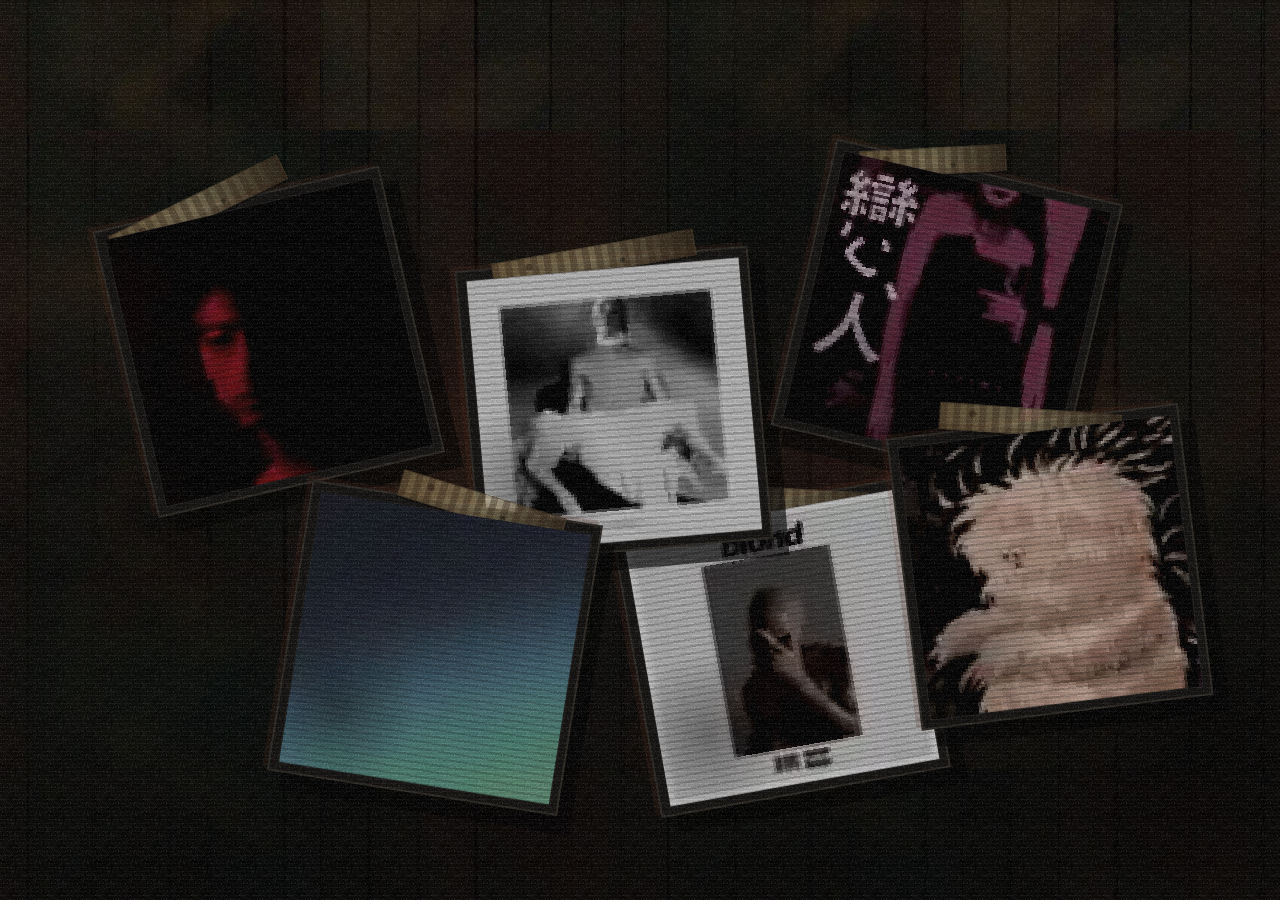
==== index.html @ 2358fff9 "Update site title and favicon" ====
<!doctype html>
<html lang="ko">
  <head>
    <meta charset="utf-8" />
    <meta name="viewport" content="width=device-width, initial-scale=1" />
    <meta
      name="description"
      content="흩어진 앨범 커버와 사적인 감상으로 만든 lo-fi 바이닐 아카이브"
    />
    <title>music</title>
    <link
      rel="icon"
      href="data:image/svg+xml,%3Csvg xmlns='http://www.w3.org/2000/svg' viewBox='0 0 32 32'%3E%3Crect width='32' height='32' fill='%23070605'/%3E%3Ccircle cx='16' cy='16' r='13' fill='%23120f0c' stroke='%238b7650' stroke-width='2'/%3E%3Ccircle cx='16' cy='16' r='3' fill='%23d4c3a1'/%3E%3Cpath d='M21 7v13.3a4.2 4.2 0 1 1-2-3.55V10.5l-7 1.45v9.35a4.2 4.2 0 1 1-2-3.55V10l11-2.25Z' fill='%23c7b17a'/%3E%3C/svg%3E"
    />
    <link rel="stylesheet" href="styles.css" />
  </head>
  <body>
    <main class="archive-floor" id="archiveFloor">
      <section class="album-layer" aria-label="흩어진 앨범 커버"></section>
    </main>

    <aside class="now-playing" id="nowPlaying" aria-hidden="true" aria-live="polite">
      <button class="panel-close" type="button" id="panelClose" aria-label="now playing 패널 닫기">
        ×
      </button>
      <div class="panel-grid">
        <img class="panel-cover" id="panelCover" alt="" />
        <div class="panel-copy">
          <h2 id="panelTitle">click cover</h2>
          <p id="panelArtist"></p>
        </div>
      </div>
      <iframe
        class="audio-player"
        id="audioPlayer"
        title="song player"
        allow="autoplay; encrypted-media"
      ></iframe>
    </aside>

    <script src="script.js"></script>
  </body>
</html>
---- styles.css ----
:root {
  --ink: #d8ceb5;
  --dim: #9b8b6b;
  --black: #080706;
  --panel: #17120f;
  --tape: #c7b17a;
  --mono:
    "Courier New",
    Monaco,
    Menlo,
    "Lucida Console",
    ui-monospace,
    "Apple SD Gothic Neo",
    "Malgun Gothic",
    monospace;
}

* {
  box-sizing: border-box;
}

html,
body {
  min-height: 100%;
}

body {
  margin: 0;
  overflow: hidden;
  color: var(--ink);
  background:
    linear-gradient(rgba(0, 0, 0, 0.22), rgba(0, 0, 0, 0.7)),
    url("assets/floor-board.webp") center / 640px repeat,
    var(--black);
  font-family: var(--mono);
  -webkit-font-smoothing: none;
  font-smooth: never;
  text-rendering: optimizeSpeed;
  color-scheme: dark;
}

body::after {
  position: fixed;
  inset: 0;
  z-index: 50;
  pointer-events: none;
  content: "";
  opacity: 0.46;
  background:
    repeating-linear-gradient(0deg, rgba(255, 255, 255, 0.04) 0 1px, rgba(0, 0, 0, 0.16) 1px 4px),
    url("assets/paper-noise.png") repeat;
}

button,
a {
  font: inherit;
  color: inherit;
}

img {
  image-rendering: pixelated;
  image-rendering: crisp-edges;
}

.archive-floor {
  position: relative;
  width: 100vw;
  min-height: 100svh;
  overflow: hidden;
}

.archive-floor::before {
  position: absolute;
  inset: 0;
  pointer-events: none;
  content: "";
  background:
    radial-gradient(ellipse 23rem 11rem at 17% 77%, rgba(5, 12, 9, 0.7), transparent 72%),
    radial-gradient(ellipse 15rem 24rem at 58% 22%, rgba(2, 5, 4, 0.58), transparent 69%),
    radial-gradient(ellipse 20rem 8rem at 72% 53%, rgba(83, 27, 16, 0.26), transparent 74%),
    radial-gradient(ellipse 11rem 19rem at 34% 48%, rgba(42, 17, 12, 0.39), transparent 71%),
    radial-gradient(ellipse 30rem 16rem at 94% 82%, rgba(0, 0, 0, 0.68), transparent 68%),
    radial-gradient(ellipse 13rem 6rem at 8% 31%, rgba(92, 65, 28, 0.22), transparent 76%);
}

.album-layer {
  position: absolute;
  inset: 0;
}

.album-card {
  position: absolute;
  left: var(--x-pos);
  top: var(--y-pos);
  z-index: var(--z);
  width: clamp(260px, 23vw, 420px);
  padding: 0;
  cursor: pointer;
  background: transparent;
  border: 0;
  text-align: left;
  transform: translate(-50%, -50%) rotate(var(--r));
}

.album-card:hover,
.album-card:focus-visible,
.album-card.is-active {
  outline: 0;
  z-index: 20;
  transform: translate(-50%, -50%) rotate(var(--r)) scale(1.025);
}

.sleeve {
  position: relative;
  display: block;
  padding: 0.48rem;
  background: #12100e;
  border: 2px solid rgba(216, 206, 181, 0.12);
  box-shadow:
    15px 18px 0 rgba(0, 0, 0, 0.65),
    -5px -4px 0 rgba(87, 43, 31, 0.22);
}

.sleeve::before {
  position: absolute;
  top: -0.95rem;
  left: 4%;
  width: 64%;
  height: 1.55rem;
  pointer-events: none;
  content: "";
  background:
    radial-gradient(circle at 18% 35%, rgba(45, 28, 16, 0.58) 0 3px, transparent 4px),
    radial-gradient(circle at 64% 70%, rgba(0, 0, 0, 0.42) 0 2px, transparent 3px),
    repeating-linear-gradient(90deg, rgba(47, 32, 19, 0.38) 0 7px, transparent 7px 13px),
    linear-gradient(90deg, rgba(133, 111, 72, 0.72), rgba(218, 199, 145, 0.48), rgba(69, 53, 35, 0.62));
  border: 1px solid rgba(40, 28, 18, 0.42);
  box-shadow:
    0 2px 0 rgba(0, 0, 0, 0.38),
    inset 0 -5px 0 rgba(56, 35, 18, 0.22);
  transform: rotate(-13deg);
}

.album-card:nth-child(2) .sleeve::before {
  left: 29%;
  width: 58%;
  transform: rotate(8deg);
}

.album-card:nth-child(3) .sleeve::before {
  left: 12%;
  width: 70%;
  transform: rotate(-5deg);
}

.album-card:nth-child(4) .sleeve::before {
  left: 22%;
  width: 66%;
  transform: rotate(13deg);
}

.album-card:nth-child(5) .sleeve::before {
  left: 8%;
  width: 50%;
  transform: rotate(-16deg);
}

.album-card:nth-child(6) .sleeve::before {
  left: 18%;
  width: 62%;
  transform: rotate(11deg);
}

.sleeve::after {
  position: absolute;
  inset: 0.48rem;
  pointer-events: none;
  content: "";
  background:
    radial-gradient(circle at 18% 76%, rgba(0, 0, 0, 0.36), transparent 5rem),
    linear-gradient(112deg, transparent 0 31%, rgba(255, 255, 255, 0.08) 31.5%, transparent 36%),
    repeating-linear-gradient(0deg, rgba(0, 0, 0, 0.16) 0 2px, transparent 2px 7px);
  mix-blend-mode: multiply;
}

.album-card img {
  display: block;
  width: 100%;
  aspect-ratio: 1;
  object-fit: cover;
  border: 1px solid rgba(255, 255, 255, 0.08);
  filter: brightness(0.72) contrast(1.28) saturate(0.62);
}

.now-playing {
  position: fixed;
  right: 1rem;
  bottom: 1rem;
  z-index: 60;
  width: min(430px, calc(100vw - 2rem));
  padding: 0.8rem;
  pointer-events: none;
  background:
    repeating-linear-gradient(0deg, rgba(255, 255, 255, 0.035) 0 1px, transparent 1px 4px),
    repeating-linear-gradient(90deg, rgba(99, 68, 37, 0.14) 0 8px, transparent 8px 13px),
    #0d0b09;
  border: 2px solid rgba(199, 177, 122, 0.28);
  box-shadow:
    8px 8px 0 rgba(0, 0, 0, 0.78),
    inset 0 0 0 2px rgba(0, 0, 0, 0.8),
    inset 0 0 24px rgba(117, 34, 19, 0.22);
  opacity: 0;
  transform: translateY(1rem);
}

.now-playing::before {
  display: block;
  margin: 0 2rem 0.65rem 0;
  padding: 0.2rem 0.32rem;
  color: rgba(199, 177, 122, 0.68);
  content: "rec_03";
  background: rgba(0, 0, 0, 0.52);
  border-left: 5px solid rgba(142, 63, 41, 0.72);
  font-size: 0.82rem;
  line-height: 1;
  text-shadow:
    1px 0 rgba(0, 0, 0, 0.9),
    -1px 0 rgba(142, 63, 41, 0.45);
}

.now-playing.is-visible {
  pointer-events: auto;
  opacity: 1;
  transform: translateY(0);
}

.panel-close {
  position: absolute;
  top: 0.45rem;
  right: 0.45rem;
  width: 1.8rem;
  height: 1.8rem;
  color: rgba(216, 206, 181, 0.74);
  cursor: pointer;
  background: #050403;
  border: 1px solid rgba(216, 206, 181, 0.24);
  text-shadow: 1px 0 #000;
}

.panel-grid {
  display: grid;
  grid-template-columns: 92px 1fr;
  gap: 0.75rem;
  align-items: end;
}

.panel-cover {
  display: block;
  width: 92px;
  aspect-ratio: 1;
  object-fit: cover;
  border: 1px solid rgba(199, 177, 122, 0.18);
  filter: brightness(0.62) contrast(1.55) saturate(0.45);
}

.panel-copy h2 {
  margin: 0 0 0.3rem;
  color: rgba(224, 211, 174, 0.82);
  font-size: clamp(1.45rem, 4.5vw, 2.05rem);
  line-height: 0.95;
  letter-spacing: 0;
  overflow-wrap: anywhere;
  text-shadow:
    2px 0 rgba(0, 0, 0, 0.95),
    -1px 0 rgba(126, 46, 31, 0.55),
    0 2px rgba(0, 0, 0, 0.8);
  text-transform: none;
}

.panel-copy p {
  margin: 0;
}

#panelArtist {
  color: rgba(188, 171, 131, 0.84);
  font-size: 1.08rem;
  line-height: 1;
  text-shadow: 1px 0 rgba(0, 0, 0, 0.9);
}

.audio-player {
  position: absolute;
  left: -9999px;
  bottom: 0;
  width: 1px;
  height: 1px;
  border: 0;
  opacity: 0.01;
  pointer-events: none;
}

@media (max-width: 760px) {
  body {
    overflow: auto;
  }

  .archive-floor {
    min-height: 1480px;
  }

  .album-card {
    width: min(64vw, 280px);
  }

  .album-card:nth-child(1) {
    left: 35%;
    top: 11%;
  }

  .album-card:nth-child(2) {
    left: 63%;
    top: 27%;
  }

  .album-card:nth-child(3) {
    left: 36%;
    top: 43%;
  }

  .album-card:nth-child(4) {
    left: 64%;
    top: 59%;
  }

  .album-card:nth-child(5) {
    left: 40%;
    top: 75%;
  }

  .album-card:nth-child(6) {
    left: 62%;
    top: 89%;
  }

  .now-playing {
    right: 0.65rem;
    bottom: 0.65rem;
    width: calc(100vw - 1.3rem);
  }
}
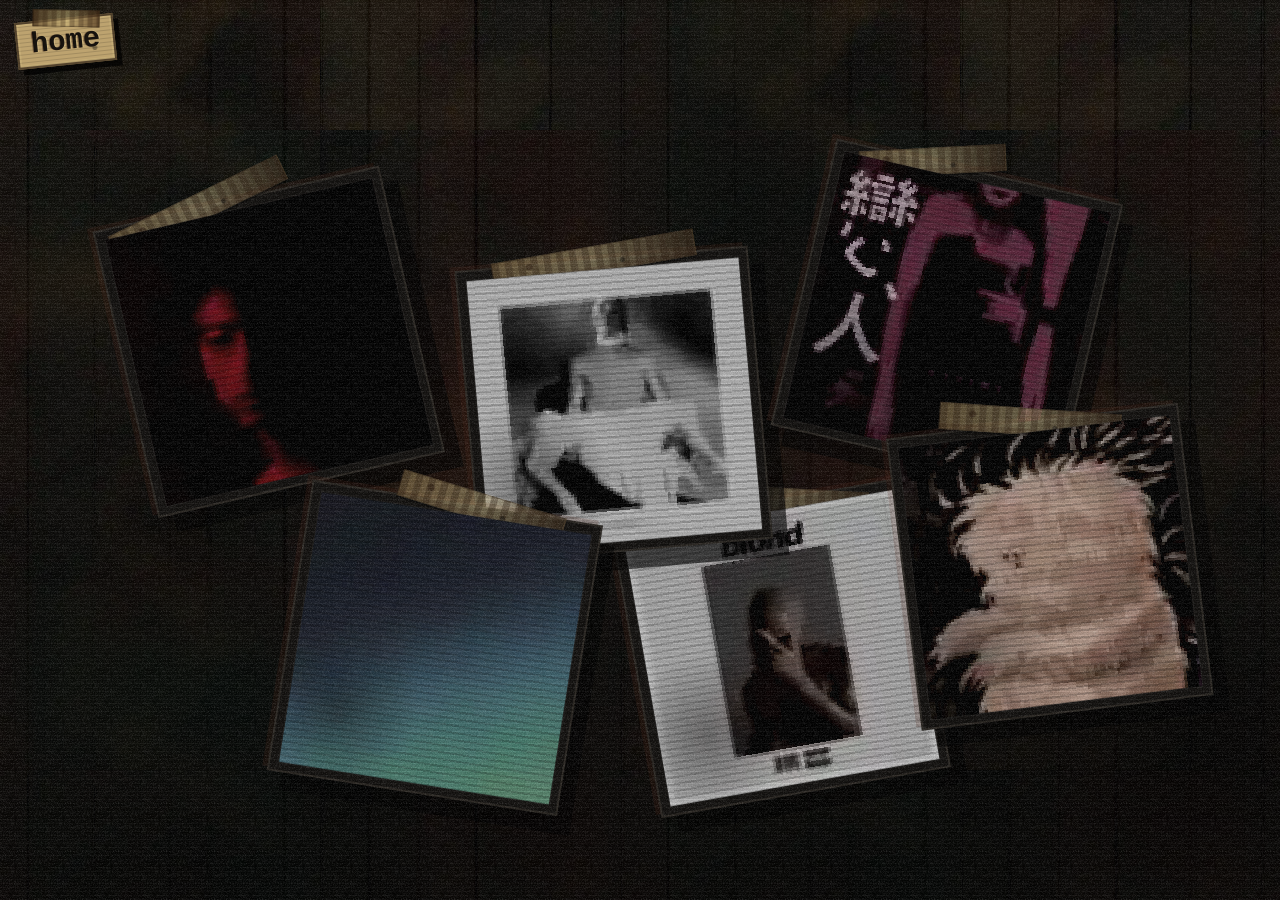
==== commit 867a7a6d: "Add github home button" ====
--- a/index.html
+++ b/index.html
@@ -15,6 +15,10 @@
     <link rel="stylesheet" href="styles.css" />
   </head>
   <body>
+    <a class="home-link" href="https://github.com/jungbinary" aria-label="jungbinary github home">
+      home
+    </a>
+
     <main class="archive-floor" id="archiveFloor">
       <section class="album-layer" aria-label="흩어진 앨범 커버"></section>
     </main>
--- a/styles.css
+++ b/styles.css
@@ -62,6 +62,59 @@
   image-rendering: crisp-edges;
 }
 
+.home-link {
+  position: fixed;
+  top: 1.15rem;
+  left: 1rem;
+  z-index: 80;
+  display: inline-block;
+  min-width: 5.6rem;
+  padding: 0.56rem 0.82rem 0.48rem;
+  color: rgba(10, 8, 6, 0.92);
+  background:
+    radial-gradient(circle at 18% 28%, rgba(69, 32, 19, 0.38) 0 3px, transparent 4px),
+    radial-gradient(circle at 80% 71%, rgba(0, 0, 0, 0.34) 0 2px, transparent 3px),
+    repeating-linear-gradient(0deg, rgba(0, 0, 0, 0.14) 0 1px, transparent 1px 4px),
+    #bda36f;
+  border: 2px solid rgba(43, 31, 20, 0.72);
+  box-shadow:
+    5px 6px 0 rgba(0, 0, 0, 0.72),
+    inset 0 0 0 2px rgba(224, 203, 142, 0.22);
+  font-size: clamp(1.25rem, 2.5vw, 1.8rem);
+  font-weight: 700;
+  line-height: 0.9;
+  text-align: center;
+  text-decoration: none;
+  text-shadow:
+    1px 0 rgba(255, 230, 169, 0.32),
+    -1px 0 rgba(42, 16, 11, 0.38);
+  text-transform: lowercase;
+  transform: rotate(-6deg);
+}
+
+.home-link::before {
+  position: absolute;
+  top: -0.62rem;
+  left: 18%;
+  width: 68%;
+  height: 0.92rem;
+  pointer-events: none;
+  content: "";
+  background:
+    repeating-linear-gradient(90deg, rgba(49, 30, 15, 0.3) 0 5px, transparent 5px 9px),
+    linear-gradient(90deg, rgba(94, 71, 42, 0.74), rgba(209, 187, 125, 0.52), rgba(72, 47, 25, 0.68));
+  border: 1px solid rgba(42, 28, 17, 0.4);
+  transform: rotate(7deg);
+}
+
+.home-link:hover,
+.home-link:focus-visible {
+  color: #050403;
+  outline: 2px dashed rgba(216, 206, 181, 0.72);
+  outline-offset: 3px;
+  transform: rotate(-6deg) translate(1px, 1px);
+}
+
 .archive-floor {
   position: relative;
   width: 100vw;
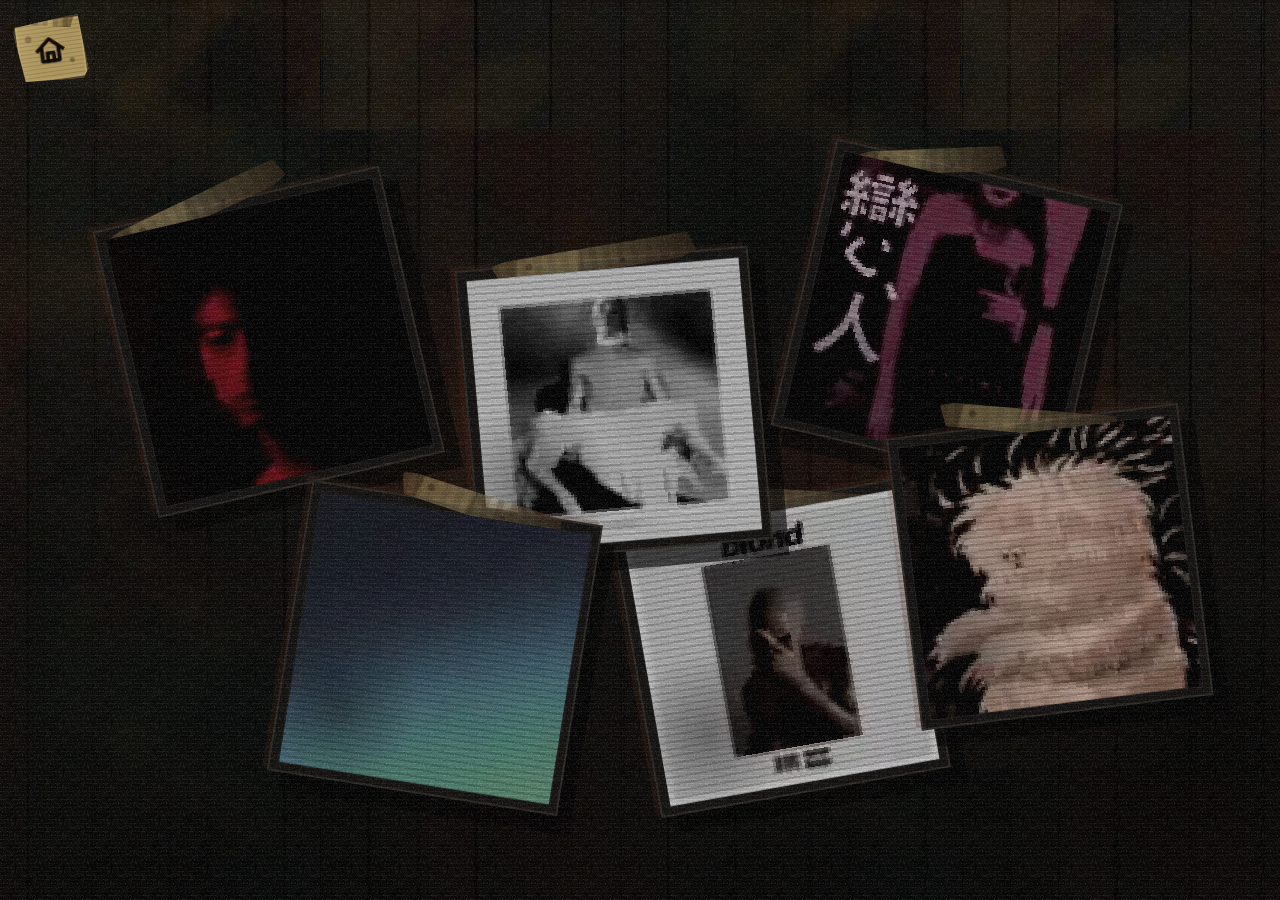
==== commit 6f027e11: "Refine home icon and tape details" ====
--- a/index.html
+++ b/index.html
@@ -16,7 +16,11 @@
   </head>
   <body>
     <a class="home-link" href="https://github.com/jungbinary" aria-label="jungbinary github home">
-      home
+      <svg aria-hidden="true" viewBox="0 0 32 32">
+        <path d="M5 15.5 16 6l11 9.5" />
+        <path d="M8.5 14.5v11h15v-11" />
+        <path d="M13.2 25.5v-7h5.6v7" />
+      </svg>
     </a>
 
     <main class="archive-floor" id="archiveFloor">
--- a/styles.css
+++ b/styles.css
@@ -67,44 +67,56 @@
   top: 1.15rem;
   left: 1rem;
   z-index: 80;
-  display: inline-block;
-  min-width: 5.6rem;
-  padding: 0.56rem 0.82rem 0.48rem;
-  color: rgba(10, 8, 6, 0.92);
-  background:
-    radial-gradient(circle at 18% 28%, rgba(69, 32, 19, 0.38) 0 3px, transparent 4px),
-    radial-gradient(circle at 80% 71%, rgba(0, 0, 0, 0.34) 0 2px, transparent 3px),
+  display: grid;
+  place-items: center;
+  width: clamp(3.3rem, 6vw, 4.35rem);
+  height: clamp(3rem, 5.5vw, 4rem);
+  padding: 0.5rem;
+  color: rgba(11, 8, 6, 0.94);
+  background:
+    radial-gradient(circle at 18% 28%, rgba(69, 32, 19, 0.34) 0 3px, transparent 4px),
+    radial-gradient(circle at 80% 71%, rgba(0, 0, 0, 0.31) 0 2px, transparent 3px),
+    linear-gradient(99deg, rgba(255, 235, 165, 0.12), transparent 42%),
     repeating-linear-gradient(0deg, rgba(0, 0, 0, 0.14) 0 1px, transparent 1px 4px),
-    #bda36f;
+    #ae965f;
   border: 2px solid rgba(43, 31, 20, 0.72);
   box-shadow:
     5px 6px 0 rgba(0, 0, 0, 0.72),
     inset 0 0 0 2px rgba(224, 203, 142, 0.22);
-  font-size: clamp(1.25rem, 2.5vw, 1.8rem);
-  font-weight: 700;
-  line-height: 0.9;
-  text-align: center;
+  clip-path: polygon(3% 8%, 95% 0, 100% 87%, 91% 100%, 8% 94%, 0 18%);
   text-decoration: none;
-  text-shadow:
-    1px 0 rgba(255, 230, 169, 0.32),
-    -1px 0 rgba(42, 16, 11, 0.38);
-  text-transform: lowercase;
-  transform: rotate(-6deg);
+  transform: rotate(-8deg);
+}
+
+.home-link svg {
+  display: block;
+  width: 82%;
+  height: 82%;
+  fill: none;
+  filter:
+    drop-shadow(1px 0 rgba(240, 210, 132, 0.28))
+    drop-shadow(-1px 0 rgba(31, 15, 8, 0.45));
+  stroke: currentColor;
+  stroke-linecap: square;
+  stroke-linejoin: round;
+  stroke-width: 3.1;
 }
 
 .home-link::before {
   position: absolute;
-  top: -0.62rem;
-  left: 18%;
-  width: 68%;
-  height: 0.92rem;
+  top: -0.5rem;
+  left: 12%;
+  width: 76%;
+  height: 0.8rem;
   pointer-events: none;
   content: "";
   background:
-    repeating-linear-gradient(90deg, rgba(49, 30, 15, 0.3) 0 5px, transparent 5px 9px),
-    linear-gradient(90deg, rgba(94, 71, 42, 0.74), rgba(209, 187, 125, 0.52), rgba(72, 47, 25, 0.68));
+    radial-gradient(circle at 12% 60%, rgba(36, 21, 12, 0.42) 0 2px, transparent 3px),
+    repeating-linear-gradient(90deg, rgba(49, 30, 15, 0.24) 0 5px, transparent 5px 10px),
+    linear-gradient(90deg, rgba(80, 61, 36, 0.62), rgba(198, 177, 116, 0.42), rgba(61, 43, 25, 0.56));
   border: 1px solid rgba(42, 28, 17, 0.4);
-  transform: rotate(7deg);
+  clip-path: polygon(0 14%, 8% 0, 100% 9%, 94% 100%, 3% 86%);
+  transform: rotate(9deg);
 }
 
 .home-link:hover,
@@ -112,7 +124,7 @@
   color: #050403;
   outline: 2px dashed rgba(216, 206, 181, 0.72);
   outline-offset: 3px;
-  transform: rotate(-6deg) translate(1px, 1px);
+  transform: rotate(-8deg) translate(1px, 1px);
 }
 
 .archive-floor {
@@ -183,14 +195,17 @@
   pointer-events: none;
   content: "";
   background:
-    radial-gradient(circle at 18% 35%, rgba(45, 28, 16, 0.58) 0 3px, transparent 4px),
-    radial-gradient(circle at 64% 70%, rgba(0, 0, 0, 0.42) 0 2px, transparent 3px),
-    repeating-linear-gradient(90deg, rgba(47, 32, 19, 0.38) 0 7px, transparent 7px 13px),
-    linear-gradient(90deg, rgba(133, 111, 72, 0.72), rgba(218, 199, 145, 0.48), rgba(69, 53, 35, 0.62));
+    radial-gradient(circle at 18% 35%, rgba(45, 28, 16, 0.48) 0 3px, transparent 4px),
+    radial-gradient(circle at 64% 70%, rgba(0, 0, 0, 0.34) 0 2px, transparent 3px),
+    linear-gradient(102deg, transparent 0 12%, rgba(255, 232, 153, 0.18) 13% 42%, transparent 44%),
+    repeating-linear-gradient(90deg, rgba(47, 32, 19, 0.25) 0 7px, transparent 7px 14px),
+    linear-gradient(90deg, rgba(117, 91, 55, 0.64), rgba(205, 187, 129, 0.38), rgba(65, 48, 30, 0.57));
   border: 1px solid rgba(40, 28, 18, 0.42);
   box-shadow:
     0 2px 0 rgba(0, 0, 0, 0.38),
     inset 0 -5px 0 rgba(56, 35, 18, 0.22);
+  clip-path: polygon(0 12%, 8% 0, 97% 8%, 100% 82%, 91% 100%, 4% 89%);
+  opacity: 0.9;
   transform: rotate(-13deg);
 }
 
@@ -264,21 +279,6 @@
     inset 0 0 24px rgba(117, 34, 19, 0.22);
   opacity: 0;
   transform: translateY(1rem);
-}
-
-.now-playing::before {
-  display: block;
-  margin: 0 2rem 0.65rem 0;
-  padding: 0.2rem 0.32rem;
-  color: rgba(199, 177, 122, 0.68);
-  content: "rec_03";
-  background: rgba(0, 0, 0, 0.52);
-  border-left: 5px solid rgba(142, 63, 41, 0.72);
-  font-size: 0.82rem;
-  line-height: 1;
-  text-shadow:
-    1px 0 rgba(0, 0, 0, 0.9),
-    -1px 0 rgba(142, 63, 41, 0.45);
 }
 
 .now-playing.is-visible {
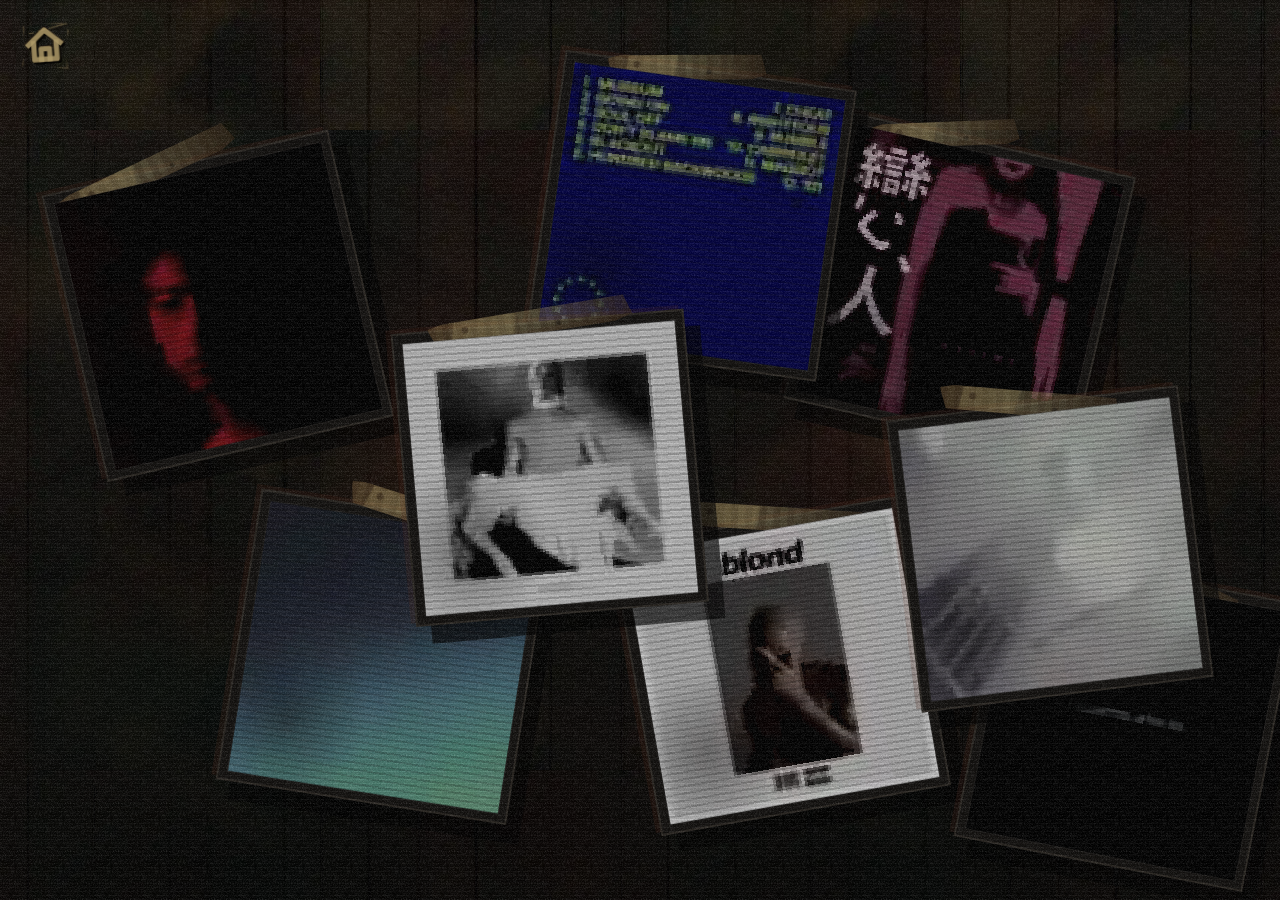
==== commit 7d5226f8: "Use YouTube links and update tracks" ====
--- a/index.html
+++ b/index.html
@@ -36,14 +36,11 @@
         <div class="panel-copy">
           <h2 id="panelTitle">click cover</h2>
           <p id="panelArtist"></p>
+          <a class="youtube-link" id="youtubeLink" href="#" target="_blank" rel="noopener">
+            youtube
+          </a>
         </div>
       </div>
-      <iframe
-        class="audio-player"
-        id="audioPlayer"
-        title="song player"
-        allow="autoplay; encrypted-media"
-      ></iframe>
     </aside>
 
     <script src="script.js"></script>
--- a/styles.css
+++ b/styles.css
@@ -64,28 +64,53 @@
 
 .home-link {
   position: fixed;
-  top: 1.15rem;
+  top: 1rem;
   left: 1rem;
   z-index: 80;
   display: grid;
   place-items: center;
-  width: clamp(3.3rem, 6vw, 4.35rem);
-  height: clamp(3rem, 5.5vw, 4rem);
-  padding: 0.5rem;
-  color: rgba(11, 8, 6, 0.94);
-  background:
-    radial-gradient(circle at 18% 28%, rgba(69, 32, 19, 0.34) 0 3px, transparent 4px),
-    radial-gradient(circle at 80% 71%, rgba(0, 0, 0, 0.31) 0 2px, transparent 3px),
-    linear-gradient(99deg, rgba(255, 235, 165, 0.12), transparent 42%),
-    repeating-linear-gradient(0deg, rgba(0, 0, 0, 0.14) 0 1px, transparent 1px 4px),
-    #ae965f;
-  border: 2px solid rgba(43, 31, 20, 0.72);
+  width: clamp(2.75rem, 5vw, 3.65rem);
+  height: clamp(2.75rem, 5vw, 3.65rem);
+  color: rgba(174, 154, 105, 0.84);
+  background: transparent;
+  border: 0;
+  filter:
+    drop-shadow(2px 2px 0 rgba(0, 0, 0, 0.9))
+    drop-shadow(-1px 0 rgba(218, 190, 119, 0.12))
+    drop-shadow(0 -1px 0 rgba(37, 22, 13, 0.46));
+  text-decoration: none;
+  transform: rotate(-4deg);
+}
+
+.home-link::before,
+.home-link::after {
+  position: absolute;
+  pointer-events: none;
+  content: "";
+}
+
+.home-link::before {
+  inset: 0.36rem;
+  border: 2px solid currentColor;
+  clip-path: polygon(0 10%, 84% 0, 100% 18%, 92% 52%, 100% 100%, 12% 88%, 0 96%, 8% 58%);
+  opacity: 0.28;
+  transform: rotate(5deg);
+}
+
+.home-link::after {
+  top: 0.72rem;
+  left: 0.78rem;
+  width: 72%;
+  height: 2px;
+  background:
+    linear-gradient(90deg, currentColor 0 16%, transparent 16% 27%, currentColor 27% 43%, transparent 43% 52%, currentColor 52% 100%);
   box-shadow:
-    5px 6px 0 rgba(0, 0, 0, 0.72),
-    inset 0 0 0 2px rgba(224, 203, 142, 0.22);
-  clip-path: polygon(3% 8%, 95% 0, 100% 87%, 91% 100%, 8% 94%, 0 18%);
-  text-decoration: none;
-  transform: rotate(-8deg);
+    0 0.62rem 0 rgba(174, 154, 105, 0.38),
+    0.16rem 1.12rem 0 rgba(0, 0, 0, 0.55),
+    -0.12rem 1.52rem 0 rgba(174, 154, 105, 0.26);
+  clip-path: polygon(0 0, 94% 0, 100% 100%, 8% 80%);
+  opacity: 0.42;
+  transform: rotate(-12deg);
 }
 
 .home-link svg {
@@ -94,37 +119,21 @@
   height: 82%;
   fill: none;
   filter:
-    drop-shadow(1px 0 rgba(240, 210, 132, 0.28))
-    drop-shadow(-1px 0 rgba(31, 15, 8, 0.45));
+    drop-shadow(1px 0 rgba(214, 184, 112, 0.14))
+    drop-shadow(-1px 0 rgba(0, 0, 0, 0.72));
   stroke: currentColor;
   stroke-linecap: square;
   stroke-linejoin: round;
-  stroke-width: 3.1;
-}
-
-.home-link::before {
-  position: absolute;
-  top: -0.5rem;
-  left: 12%;
-  width: 76%;
-  height: 0.8rem;
-  pointer-events: none;
-  content: "";
-  background:
-    radial-gradient(circle at 12% 60%, rgba(36, 21, 12, 0.42) 0 2px, transparent 3px),
-    repeating-linear-gradient(90deg, rgba(49, 30, 15, 0.24) 0 5px, transparent 5px 10px),
-    linear-gradient(90deg, rgba(80, 61, 36, 0.62), rgba(198, 177, 116, 0.42), rgba(61, 43, 25, 0.56));
-  border: 1px solid rgba(42, 28, 17, 0.4);
-  clip-path: polygon(0 14%, 8% 0, 100% 9%, 94% 100%, 3% 86%);
-  transform: rotate(9deg);
+  stroke-width: 3.4;
+  stroke-dasharray: 18 1 9 2;
 }
 
 .home-link:hover,
 .home-link:focus-visible {
-  color: #050403;
-  outline: 2px dashed rgba(216, 206, 181, 0.72);
-  outline-offset: 3px;
-  transform: rotate(-8deg) translate(1px, 1px);
+  color: rgba(201, 178, 119, 0.92);
+  outline: 1px dashed rgba(124, 97, 58, 0.78);
+  outline-offset: 4px;
+  transform: rotate(-4deg) translate(1px, 1px);
 }
 
 .archive-floor {
@@ -239,6 +248,18 @@
   transform: rotate(11deg);
 }
 
+.album-card:nth-child(7) .sleeve::before {
+  left: 14%;
+  width: 54%;
+  transform: rotate(-9deg);
+}
+
+.album-card:nth-child(8) .sleeve::before {
+  left: 24%;
+  width: 57%;
+  transform: rotate(14deg);
+}
+
 .sleeve::after {
   position: absolute;
   inset: 0.48rem;
@@ -266,17 +287,23 @@
   bottom: 1rem;
   z-index: 60;
   width: min(430px, calc(100vw - 2rem));
-  padding: 0.8rem;
-  pointer-events: none;
-  background:
-    repeating-linear-gradient(0deg, rgba(255, 255, 255, 0.035) 0 1px, transparent 1px 4px),
-    repeating-linear-gradient(90deg, rgba(99, 68, 37, 0.14) 0 8px, transparent 8px 13px),
-    #0d0b09;
-  border: 2px solid rgba(199, 177, 122, 0.28);
+  padding: 0.68rem;
+  pointer-events: none;
+  background:
+    radial-gradient(ellipse at 13% 84%, rgba(92, 30, 18, 0.34), transparent 6rem),
+    radial-gradient(ellipse at 86% 16%, rgba(0, 0, 0, 0.55), transparent 8rem),
+    linear-gradient(110deg, rgba(114, 77, 38, 0.12), transparent 42%),
+    repeating-linear-gradient(0deg, rgba(255, 255, 255, 0.032) 0 1px, rgba(0, 0, 0, 0.16) 1px 5px),
+    repeating-linear-gradient(90deg, rgba(91, 58, 30, 0.15) 0 6px, transparent 6px 11px),
+    #100b08;
+  border: 1px solid rgba(105, 79, 45, 0.52);
   box-shadow:
-    8px 8px 0 rgba(0, 0, 0, 0.78),
-    inset 0 0 0 2px rgba(0, 0, 0, 0.8),
-    inset 0 0 24px rgba(117, 34, 19, 0.22);
+    10px 10px 0 rgba(0, 0, 0, 0.82),
+    -3px -2px 0 rgba(73, 31, 19, 0.24),
+    inset 0 0 0 2px rgba(0, 0, 0, 0.78),
+    inset 0 0 34px rgba(0, 0, 0, 0.52),
+    inset 12px 0 0 rgba(69, 24, 16, 0.24);
+  clip-path: polygon(0 3%, 98% 0, 100% 88%, 96% 100%, 3% 97%);
   opacity: 0;
   transform: translateY(1rem);
 }
@@ -293,10 +320,10 @@
   right: 0.45rem;
   width: 1.8rem;
   height: 1.8rem;
-  color: rgba(216, 206, 181, 0.74);
+  color: rgba(173, 151, 98, 0.82);
   cursor: pointer;
-  background: #050403;
-  border: 1px solid rgba(216, 206, 181, 0.24);
+  background: #0a0705;
+  border: 1px solid rgba(107, 80, 46, 0.5);
   text-shadow: 1px 0 #000;
 }
 
@@ -312,22 +339,24 @@
   width: 92px;
   aspect-ratio: 1;
   object-fit: cover;
-  border: 1px solid rgba(199, 177, 122, 0.18);
-  filter: brightness(0.62) contrast(1.55) saturate(0.45);
+  border: 1px solid rgba(255, 255, 255, 0.08);
+  filter: brightness(0.72) contrast(1.28) saturate(0.62);
 }
 
 .panel-copy h2 {
   margin: 0 0 0.3rem;
-  color: rgba(224, 211, 174, 0.82);
+  color: rgba(197, 176, 116, 0.88);
   font-size: clamp(1.45rem, 4.5vw, 2.05rem);
   line-height: 0.95;
   letter-spacing: 0;
   overflow-wrap: anywhere;
   text-shadow:
-    2px 0 rgba(0, 0, 0, 0.95),
-    -1px 0 rgba(126, 46, 31, 0.55),
-    0 2px rgba(0, 0, 0, 0.8);
+    2px 0 rgba(0, 0, 0, 0.98),
+    -2px 0 rgba(76, 24, 17, 0.7),
+    0 2px rgba(0, 0, 0, 0.88),
+    1px -1px rgba(136, 96, 48, 0.26);
   text-transform: none;
+  filter: contrast(1.35);
 }
 
 .panel-copy p {
@@ -335,21 +364,41 @@
 }
 
 #panelArtist {
-  color: rgba(188, 171, 131, 0.84);
+  color: rgba(153, 129, 82, 0.9);
   font-size: 1.08rem;
   line-height: 1;
-  text-shadow: 1px 0 rgba(0, 0, 0, 0.9);
-}
-
-.audio-player {
-  position: absolute;
-  left: -9999px;
-  bottom: 0;
-  width: 1px;
-  height: 1px;
-  border: 0;
-  opacity: 0.01;
-  pointer-events: none;
+  text-shadow:
+    1px 0 rgba(0, 0, 0, 0.95),
+    -1px 0 rgba(83, 30, 18, 0.52),
+    0 1px rgba(0, 0, 0, 0.86);
+}
+
+.youtube-link {
+  display: inline-block;
+  margin-top: 0.7rem;
+  padding: 0.34rem 0.52rem 0.28rem;
+  color: rgba(181, 154, 96, 0.92);
+  background:
+    repeating-linear-gradient(0deg, rgba(255, 255, 255, 0.035) 0 1px, transparent 1px 4px),
+    #090604;
+  border: 1px solid rgba(107, 80, 46, 0.52);
+  box-shadow:
+    4px 4px 0 rgba(0, 0, 0, 0.6),
+    inset 0 0 12px rgba(0, 0, 0, 0.6);
+  font-size: 1rem;
+  line-height: 1;
+  text-decoration: none;
+  text-shadow:
+    1px 0 rgba(0, 0, 0, 0.95),
+    -1px 0 rgba(83, 30, 18, 0.52);
+  clip-path: polygon(0 8%, 95% 0, 100% 86%, 92% 100%, 5% 92%);
+}
+
+.youtube-link:hover,
+.youtube-link:focus-visible {
+  color: rgba(217, 190, 125, 0.96);
+  outline: 1px dashed rgba(124, 97, 58, 0.78);
+  outline-offset: 3px;
 }
 
 @media (max-width: 760px) {
@@ -358,7 +407,7 @@
   }
 
   .archive-floor {
-    min-height: 1480px;
+    min-height: 3000px;
   }
 
   .album-card {
@@ -386,13 +435,23 @@
   }
 
   .album-card:nth-child(5) {
+    left: 38%;
+    top: 62%;
+  }
+
+  .album-card:nth-child(6) {
+    left: 64%;
+    top: 74%;
+  }
+
+  .album-card:nth-child(7) {
     left: 40%;
-    top: 75%;
-  }
-
-  .album-card:nth-child(6) {
-    left: 62%;
-    top: 89%;
+    top: 84%;
+  }
+
+  .album-card:nth-child(8) {
+    left: 63%;
+    top: 93%;
   }
 
   .now-playing {
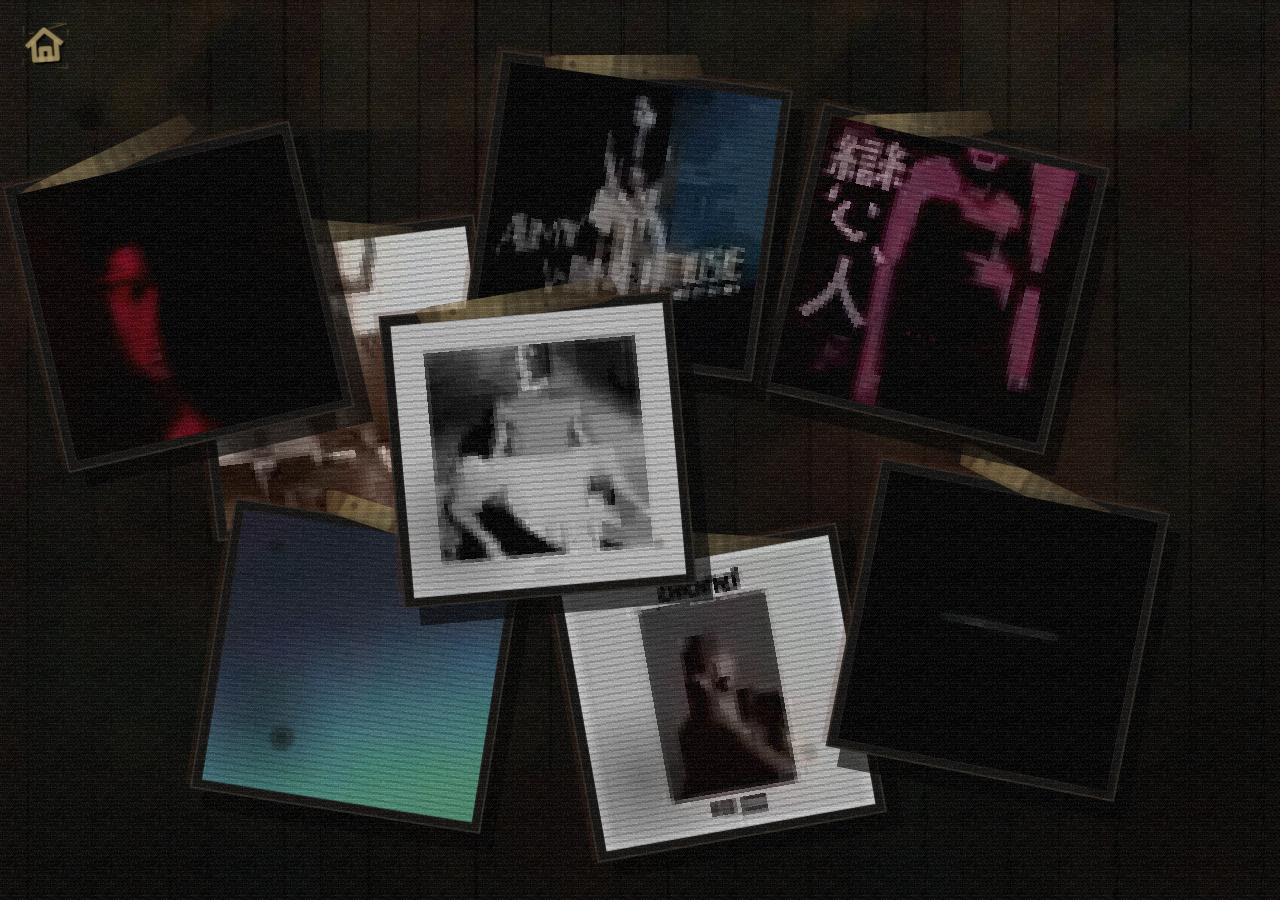
==== commit 743114a7: "Remove tab icon" ====
--- a/index.html
+++ b/index.html
@@ -8,10 +8,6 @@
       content="흩어진 앨범 커버와 사적인 감상으로 만든 lo-fi 바이닐 아카이브"
     />
     <title>music</title>
-    <link
-      rel="icon"
-      href="data:image/svg+xml,%3Csvg xmlns='http://www.w3.org/2000/svg' viewBox='0 0 32 32'%3E%3Crect width='32' height='32' fill='%23070605'/%3E%3Ccircle cx='16' cy='16' r='13' fill='%23120f0c' stroke='%238b7650' stroke-width='2'/%3E%3Ccircle cx='16' cy='16' r='3' fill='%23d4c3a1'/%3E%3Cpath d='M21 7v13.3a4.2 4.2 0 1 1-2-3.55V10.5l-7 1.45v9.35a4.2 4.2 0 1 1-2-3.55V10l11-2.25Z' fill='%23c7b17a'/%3E%3C/svg%3E"
-    />
     <link rel="stylesheet" href="styles.css" />
   </head>
   <body>
--- a/styles.css
+++ b/styles.css
@@ -49,6 +49,23 @@
   background:
     repeating-linear-gradient(0deg, rgba(255, 255, 255, 0.04) 0 1px, rgba(0, 0, 0, 0.16) 1px 4px),
     url("assets/paper-noise.png") repeat;
+}
+
+body::before {
+  position: fixed;
+  inset: 0;
+  z-index: 49;
+  pointer-events: none;
+  content: "";
+  opacity: 0.72;
+  background:
+    radial-gradient(circle at 7% 13%, rgba(0, 0, 0, 0.88) 0 0.45rem, rgba(77, 31, 13, 0.76) 0.55rem 0.82rem, rgba(184, 118, 44, 0.26) 0.94rem 1.14rem, transparent 1.35rem),
+    radial-gradient(circle at 94% 18%, rgba(0, 0, 0, 0.76) 0 0.32rem, rgba(92, 35, 15, 0.64) 0.43rem 0.72rem, transparent 1.1rem),
+    radial-gradient(circle at 86% 87%, rgba(0, 0, 0, 0.82) 0 0.38rem, rgba(94, 38, 16, 0.7) 0.48rem 0.78rem, rgba(199, 132, 47, 0.22) 0.9rem 1.12rem, transparent 1.35rem),
+    radial-gradient(circle at 22% 82%, rgba(0, 0, 0, 0.7) 0 0.28rem, rgba(83, 33, 13, 0.58) 0.38rem 0.6rem, transparent 0.95rem),
+    radial-gradient(ellipse 7rem 3.6rem at 96% 5%, rgba(0, 0, 0, 0.52), rgba(82, 33, 16, 0.22) 44%, transparent 70%),
+    radial-gradient(ellipse 5.5rem 3.2rem at 3% 95%, rgba(0, 0, 0, 0.48), rgba(96, 39, 16, 0.2) 46%, transparent 72%);
+  mix-blend-mode: multiply;
 }
 
 button,
@@ -184,6 +201,50 @@
   transform: translate(-50%, -50%) rotate(var(--r)) scale(1.025);
 }
 
+.album-card::after {
+  position: absolute;
+  right: 9%;
+  bottom: 12%;
+  z-index: 4;
+  width: 2.4rem;
+  height: 2.4rem;
+  pointer-events: none;
+  content: "";
+  background:
+    radial-gradient(circle, rgba(0, 0, 0, 0.82) 0 22%, rgba(82, 32, 12, 0.68) 29% 42%, rgba(211, 134, 45, 0.22) 48% 58%, transparent 70%),
+    radial-gradient(circle at 62% 38%, rgba(255, 207, 101, 0.15), transparent 38%);
+  border-radius: 47% 53% 41% 59%;
+  mix-blend-mode: multiply;
+  opacity: 0.28;
+  transform: rotate(17deg);
+}
+
+.album-card:nth-child(2)::after,
+.album-card:nth-child(5)::after {
+  right: auto;
+  bottom: auto;
+  top: 10%;
+  left: 12%;
+  width: 1.55rem;
+  height: 1.55rem;
+  opacity: 0.34;
+}
+
+.album-card:nth-child(3)::after,
+.album-card:nth-child(6)::after {
+  width: 1.05rem;
+  height: 1.05rem;
+  opacity: 0.3;
+}
+
+.album-card:nth-child(4)::after {
+  right: 18%;
+  bottom: 20%;
+  width: 1.8rem;
+  height: 1.8rem;
+  opacity: 0.24;
+}
+
 .sleeve {
   position: relative;
   display: block;
@@ -278,7 +339,7 @@
   aspect-ratio: 1;
   object-fit: cover;
   border: 1px solid rgba(255, 255, 255, 0.08);
-  filter: brightness(0.72) contrast(1.28) saturate(0.62);
+  filter: brightness(0.76) contrast(1.25) saturate(0.78);
 }
 
 .now-playing {
@@ -340,23 +401,28 @@
   aspect-ratio: 1;
   object-fit: cover;
   border: 1px solid rgba(255, 255, 255, 0.08);
-  filter: brightness(0.72) contrast(1.28) saturate(0.62);
+  filter: brightness(0.76) contrast(1.25) saturate(0.78);
 }
 
 .panel-copy h2 {
-  margin: 0 0 0.3rem;
-  color: rgba(197, 176, 116, 0.88);
+  display: inline;
+  margin: 0 0 0.34rem;
+  color: rgba(184, 159, 96, 0.9);
+  background:
+    repeating-linear-gradient(90deg, rgba(0, 0, 0, 0.4) 0 2px, transparent 2px 5px),
+    rgba(20, 11, 7, 0.22);
   font-size: clamp(1.45rem, 4.5vw, 2.05rem);
   line-height: 0.95;
   letter-spacing: 0;
   overflow-wrap: anywhere;
   text-shadow:
-    2px 0 rgba(0, 0, 0, 0.98),
-    -2px 0 rgba(76, 24, 17, 0.7),
-    0 2px rgba(0, 0, 0, 0.88),
-    1px -1px rgba(136, 96, 48, 0.26);
+    3px 0 rgba(0, 0, 0, 0.98),
+    -2px 0 rgba(80, 23, 15, 0.78),
+    0 3px rgba(0, 0, 0, 0.9),
+    1px -1px rgba(141, 91, 39, 0.34),
+    -1px 1px rgba(0, 0, 0, 0.8);
   text-transform: none;
-  filter: contrast(1.35);
+  filter: contrast(1.55);
 }
 
 .panel-copy p {
@@ -364,20 +430,25 @@
 }
 
 #panelArtist {
-  color: rgba(153, 129, 82, 0.9);
+  display: inline-block;
+  margin-top: 0.44rem;
+  padding: 0.08rem 0.18rem;
+  color: rgba(134, 108, 64, 0.92);
+  background: rgba(7, 4, 3, 0.36);
   font-size: 1.08rem;
   line-height: 1;
   text-shadow:
-    1px 0 rgba(0, 0, 0, 0.95),
-    -1px 0 rgba(83, 30, 18, 0.52),
-    0 1px rgba(0, 0, 0, 0.86);
+    2px 0 rgba(0, 0, 0, 0.95),
+    -1px 0 rgba(83, 30, 18, 0.68),
+    0 2px rgba(0, 0, 0, 0.86);
+  filter: contrast(1.45);
 }
 
 .youtube-link {
   display: inline-block;
   margin-top: 0.7rem;
   padding: 0.34rem 0.52rem 0.28rem;
-  color: rgba(181, 154, 96, 0.92);
+  color: rgba(160, 128, 73, 0.92);
   background:
     repeating-linear-gradient(0deg, rgba(255, 255, 255, 0.035) 0 1px, transparent 1px 4px),
     #090604;
@@ -385,13 +456,15 @@
   box-shadow:
     4px 4px 0 rgba(0, 0, 0, 0.6),
     inset 0 0 12px rgba(0, 0, 0, 0.6);
-  font-size: 1rem;
+  font-size: 1.05rem;
   line-height: 1;
   text-decoration: none;
   text-shadow:
-    1px 0 rgba(0, 0, 0, 0.95),
-    -1px 0 rgba(83, 30, 18, 0.52);
+    2px 0 rgba(0, 0, 0, 0.95),
+    -1px 0 rgba(83, 30, 18, 0.68),
+    0 2px rgba(0, 0, 0, 0.8);
   clip-path: polygon(0 8%, 95% 0, 100% 86%, 92% 100%, 5% 92%);
+  filter: contrast(1.4);
 }
 
 .youtube-link:hover,
@@ -407,7 +480,7 @@
   }
 
   .archive-floor {
-    min-height: 3000px;
+    min-height: 2600px;
   }
 
   .album-card {
@@ -416,42 +489,42 @@
 
   .album-card:nth-child(1) {
     left: 35%;
-    top: 11%;
+    top: 8%;
   }
 
   .album-card:nth-child(2) {
     left: 63%;
-    top: 27%;
+    top: 20%;
   }
 
   .album-card:nth-child(3) {
     left: 36%;
-    top: 43%;
+    top: 32%;
   }
 
   .album-card:nth-child(4) {
     left: 64%;
-    top: 59%;
+    top: 44%;
   }
 
   .album-card:nth-child(5) {
     left: 38%;
-    top: 62%;
+    top: 56%;
   }
 
   .album-card:nth-child(6) {
     left: 64%;
-    top: 74%;
+    top: 68%;
   }
 
   .album-card:nth-child(7) {
     left: 40%;
-    top: 84%;
+    top: 80%;
   }
 
   .album-card:nth-child(8) {
     left: 63%;
-    top: 93%;
+    top: 92%;
   }
 
   .now-playing {
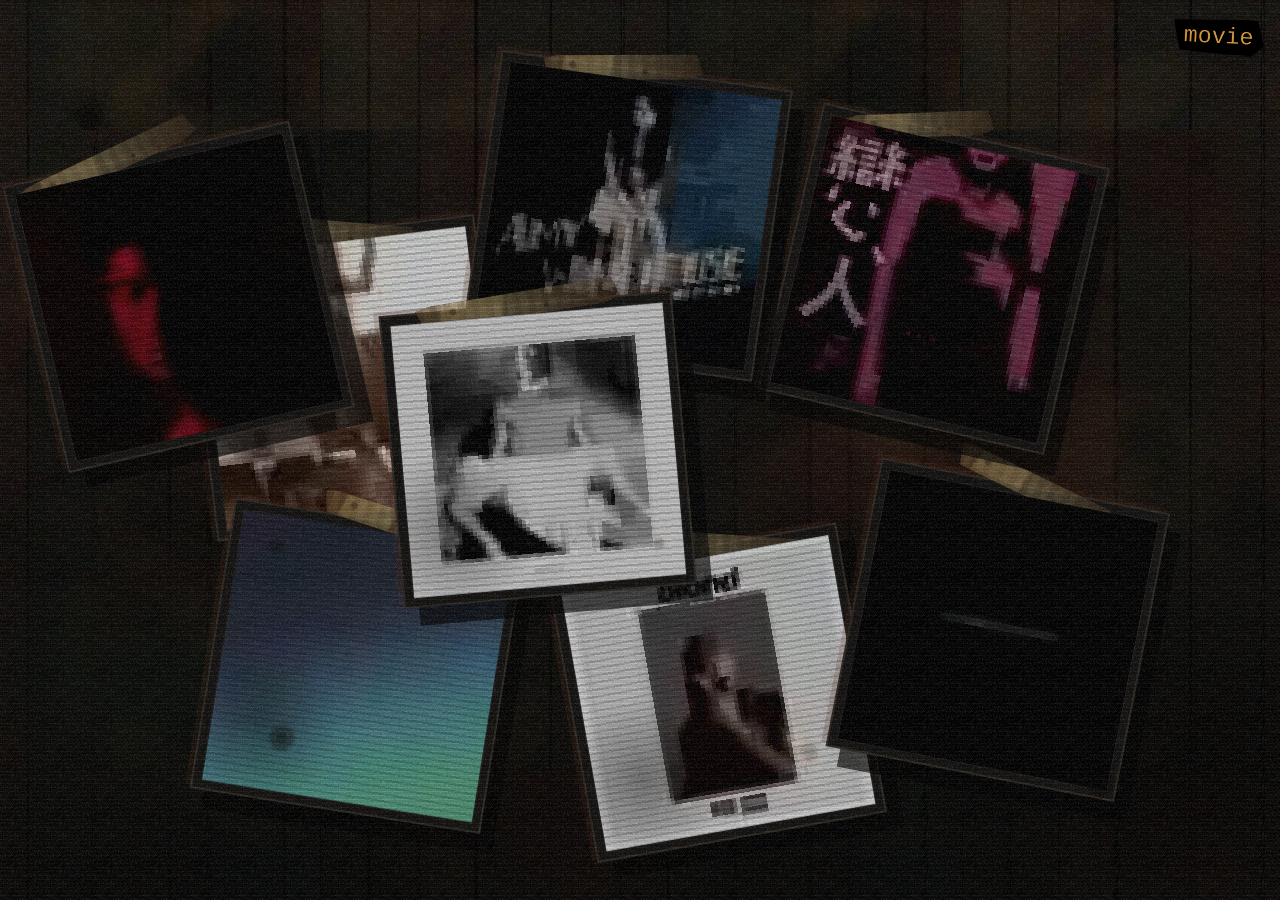
==== commit f908709d: "Add taste movie page" ====
--- a/index.html
+++ b/index.html
@@ -11,13 +11,7 @@
     <link rel="stylesheet" href="styles.css" />
   </head>
   <body>
-    <a class="home-link" href="https://github.com/jungbinary" aria-label="jungbinary github home">
-      <svg aria-hidden="true" viewBox="0 0 32 32">
-        <path d="M5 15.5 16 6l11 9.5" />
-        <path d="M8.5 14.5v11h15v-11" />
-        <path d="M13.2 25.5v-7h5.6v7" />
-      </svg>
-    </a>
+    <a class="next-link" href="movie.html">movie</a>
 
     <main class="archive-floor" id="archiveFloor">
       <section class="album-layer" aria-label="흩어진 앨범 커버"></section>
--- a/styles.css
+++ b/styles.css
@@ -153,6 +153,44 @@
   transform: rotate(-4deg) translate(1px, 1px);
 }
 
+.next-link {
+  position: fixed;
+  top: 1.14rem;
+  right: 1rem;
+  z-index: 80;
+  display: inline-block;
+  min-width: 4.9rem;
+  padding: 0.42rem 0.62rem 0.34rem;
+  color: rgba(191, 164, 99, 0.88);
+  background:
+    radial-gradient(circle at 14% 30%, rgba(0, 0, 0, 0.54) 0 3px, transparent 4px),
+    repeating-linear-gradient(0deg, rgba(255, 255, 255, 0.04) 0 1px, transparent 1px 5px),
+    #110b07;
+  border: 1px solid rgba(114, 83, 42, 0.62);
+  box-shadow:
+    5px 5px 0 rgba(0, 0, 0, 0.78),
+    inset 0 0 16px rgba(0, 0, 0, 0.62);
+  font-size: clamp(1.05rem, 2.6vw, 1.45rem);
+  line-height: 1;
+  text-decoration: none;
+  text-align: center;
+  text-shadow:
+    2px 0 rgba(0, 0, 0, 0.95),
+    -1px 0 rgba(94, 31, 17, 0.7),
+    0 2px rgba(0, 0, 0, 0.84);
+  clip-path: polygon(0 10%, 92% 0, 100% 70%, 86% 100%, 8% 90%);
+  filter: contrast(1.5);
+  transform: rotate(3deg);
+}
+
+.next-link:hover,
+.next-link:focus-visible {
+  color: rgba(224, 192, 116, 0.94);
+  outline: 1px dashed rgba(124, 97, 58, 0.82);
+  outline-offset: 4px;
+  transform: rotate(3deg) translate(1px, 1px);
+}
+
 .archive-floor {
   position: relative;
   width: 100vw;
@@ -474,6 +512,252 @@
   outline-offset: 3px;
 }
 
+.movie-page {
+  overflow: auto;
+}
+
+.movie-floor {
+  min-height: 100svh;
+  padding: clamp(5.2rem, 8vw, 6.4rem) clamp(1rem, 5vw, 4rem) 0.5rem;
+}
+
+.movie-wall {
+  position: relative;
+  width: min(1180px, 100%);
+  min-height: clamp(760px, 86svh, 840px);
+  margin: 0 auto;
+}
+
+.poster-card::before,
+.poster-card::after {
+  position: absolute;
+  pointer-events: none;
+  content: "";
+}
+
+.poster-pile {
+  position: absolute;
+  inset: 0;
+}
+
+.poster-card {
+  position: absolute;
+  width: clamp(260px, 25.5vw, 372px);
+  margin: 0;
+  padding: 0.55rem 0.55rem 0.7rem;
+  cursor: pointer;
+  background:
+    radial-gradient(circle at 16% 22%, rgba(0, 0, 0, 0.5) 0 0.35rem, transparent 0.7rem),
+    radial-gradient(ellipse at 78% 88%, rgba(83, 31, 15, 0.38), transparent 5rem),
+    repeating-linear-gradient(8deg, rgba(255, 255, 255, 0.035) 0 1px, transparent 1px 9px),
+    #15100c;
+  border: 2px solid rgba(218, 199, 154, 0.12);
+  box-shadow:
+    20px 22px 0 rgba(0, 0, 0, 0.72),
+    -6px -5px 0 rgba(91, 33, 20, 0.26),
+    inset 0 0 0 2px rgba(0, 0, 0, 0.66),
+    inset 0 0 22px rgba(0, 0, 0, 0.42);
+  clip-path: polygon(0 1%, 97% 0, 100% 94%, 94% 100%, 3% 98%);
+  text-align: left;
+}
+
+.poster-card:hover,
+.poster-card:focus-visible,
+.poster-card.is-active {
+  outline: 0;
+  z-index: 14;
+  transform: rotate(var(--poster-rotate)) scale(1.025);
+}
+
+.poster-card::before {
+  top: -0.76rem;
+  left: 17%;
+  z-index: 2;
+  width: 58%;
+  height: 1.2rem;
+  background:
+    radial-gradient(circle at 18% 35%, rgba(45, 28, 16, 0.48) 0 3px, transparent 4px),
+    linear-gradient(90deg, rgba(117, 91, 55, 0.64), rgba(205, 187, 129, 0.36), rgba(65, 48, 30, 0.57));
+  border: 1px solid rgba(40, 28, 18, 0.42);
+  clip-path: polygon(0 12%, 8% 0, 97% 8%, 100% 82%, 91% 100%, 4% 89%);
+  opacity: 0.86;
+  transform: rotate(-11deg);
+}
+
+.poster-card::after {
+  right: 8%;
+  bottom: 13%;
+  width: 2.55rem;
+  height: 2.55rem;
+  background:
+    radial-gradient(circle, rgba(0, 0, 0, 0.86) 0 21%, rgba(83, 33, 13, 0.7) 30% 43%, rgba(206, 126, 36, 0.24) 50% 62%, transparent 72%),
+    repeating-linear-gradient(34deg, rgba(0, 0, 0, 0.28) 0 2px, transparent 2px 6px);
+  border-radius: 48% 52% 44% 56%;
+  mix-blend-mode: multiply;
+  opacity: 0.42;
+  transform: rotate(18deg);
+}
+
+.poster-card img {
+  display: block;
+  width: 100%;
+  aspect-ratio: 2 / 3;
+  object-fit: cover;
+  border: 1px solid rgba(255, 255, 255, 0.08);
+  filter: brightness(0.73) contrast(1.34) saturate(0.72);
+}
+
+.poster-card-blade {
+  top: 6%;
+  left: -2%;
+  z-index: 5;
+  --poster-rotate: -7deg;
+  transform: rotate(var(--poster-rotate));
+}
+
+.poster-card-matrix {
+  top: 8%;
+  left: 43%;
+  z-index: 4;
+  --poster-rotate: 11deg;
+  transform: rotate(var(--poster-rotate));
+}
+
+.poster-card-alien {
+  top: 13%;
+  left: 72%;
+  z-index: 6;
+  --poster-rotate: -3deg;
+  transform: rotate(var(--poster-rotate));
+}
+
+.poster-card-dune {
+  top: 30%;
+  left: 30%;
+  z-index: 8;
+  --poster-rotate: -5deg;
+  transform: rotate(var(--poster-rotate));
+}
+
+.poster-card-matrix::before {
+  left: 26%;
+  transform: rotate(9deg);
+}
+
+.poster-card-alien::after {
+  right: auto;
+  bottom: auto;
+  top: 12%;
+  left: 9%;
+  width: 1.45rem;
+  height: 1.45rem;
+}
+
+.poster-card-dune::before {
+  left: 10%;
+  width: 64%;
+  transform: rotate(-6deg);
+}
+
+.poster-card-dune::after {
+  right: 18%;
+  bottom: 16%;
+  opacity: 0.34;
+}
+
+.movie-panel {
+  position: fixed;
+  right: 1rem;
+  bottom: 1rem;
+  z-index: 60;
+  width: min(440px, calc(100vw - 2rem));
+  padding: 0.68rem;
+  pointer-events: none;
+  background:
+    radial-gradient(ellipse at 13% 84%, rgba(92, 30, 18, 0.34), transparent 6rem),
+    radial-gradient(ellipse at 86% 16%, rgba(0, 0, 0, 0.55), transparent 8rem),
+    linear-gradient(110deg, rgba(114, 77, 38, 0.12), transparent 42%),
+    repeating-linear-gradient(0deg, rgba(255, 255, 255, 0.032) 0 1px, rgba(0, 0, 0, 0.16) 1px 5px),
+    repeating-linear-gradient(90deg, rgba(91, 58, 30, 0.15) 0 6px, transparent 6px 11px),
+    #100b08;
+  border: 1px solid rgba(105, 79, 45, 0.52);
+  box-shadow:
+    10px 10px 0 rgba(0, 0, 0, 0.82),
+    -3px -2px 0 rgba(73, 31, 19, 0.24),
+    inset 0 0 0 2px rgba(0, 0, 0, 0.78),
+    inset 0 0 34px rgba(0, 0, 0, 0.52),
+    inset 12px 0 0 rgba(69, 24, 16, 0.24);
+  clip-path: polygon(0 3%, 98% 0, 100% 88%, 96% 100%, 3% 97%);
+  opacity: 0;
+  transform: translateY(1rem);
+}
+
+.movie-panel.is-visible {
+  pointer-events: auto;
+  opacity: 1;
+  transform: translateY(0);
+}
+
+.movie-panel-grid {
+  display: block;
+  padding: 0.2rem 2.15rem 0.18rem 0.15rem;
+}
+
+.movie-panel-copy h2,
+.movie-panel-copy p {
+  margin: 0;
+  text-transform: lowercase;
+}
+
+.movie-panel-copy h2 {
+  display: inline;
+  color: rgba(184, 159, 96, 0.9);
+  background:
+    repeating-linear-gradient(90deg, rgba(0, 0, 0, 0.4) 0 2px, transparent 2px 5px),
+    rgba(20, 11, 7, 0.22);
+  font-size: clamp(1.45rem, 4.5vw, 2.05rem);
+  line-height: 0.95;
+  letter-spacing: 0;
+  overflow-wrap: anywhere;
+  text-shadow:
+    3px 0 rgba(0, 0, 0, 0.98),
+    -2px 0 rgba(80, 23, 15, 0.78),
+    0 3px rgba(0, 0, 0, 0.9),
+    1px -1px rgba(141, 91, 39, 0.34),
+    -1px 1px rgba(0, 0, 0, 0.8);
+  filter: contrast(1.55);
+}
+
+.movie-panel-copy p {
+  display: inline-block;
+  margin-top: 0.44rem;
+  padding: 0.08rem 0.18rem;
+  color: rgba(134, 108, 64, 0.92);
+  background: rgba(7, 4, 3, 0.36);
+  font-size: 1.08rem;
+  line-height: 1;
+  text-shadow:
+    2px 0 rgba(0, 0, 0, 0.95),
+    -1px 0 rgba(83, 30, 18, 0.68),
+    0 2px rgba(0, 0, 0, 0.86);
+  filter: contrast(1.45);
+}
+
+.movie-panel-copy p + p {
+  margin-left: 0.2rem;
+}
+
+.movie-panel-note {
+  display: block;
+  margin-top: 0.64rem;
+  max-width: 22rem;
+  white-space: pre-line;
+}
+
+.movie-panel-note[hidden] {
+  display: none;
+}
+
 @media (max-width: 760px) {
   body {
     overflow: auto;
@@ -532,4 +816,49 @@
     bottom: 0.65rem;
     width: calc(100vw - 1.3rem);
   }
-}
+
+  .next-link {
+    top: 1.2rem;
+    right: 0.85rem;
+  }
+
+  .movie-floor {
+    min-height: 1588px;
+    padding-top: 5.8rem;
+    padding-bottom: 0;
+  }
+
+  .movie-wall {
+    min-height: 1493px;
+  }
+
+  .poster-card {
+    width: min(62vw, 248px);
+  }
+
+  .poster-card-blade {
+    top: 3%;
+    left: 4%;
+  }
+
+  .poster-card-matrix {
+    top: 26%;
+    left: 31%;
+  }
+
+  .poster-card-alien {
+    top: 72%;
+    left: 8%;
+  }
+
+  .poster-card-dune {
+    top: 49%;
+    left: 31%;
+  }
+
+  .movie-panel {
+    right: 0.65rem;
+    bottom: 0.65rem;
+    width: calc(100vw - 1.3rem);
+  }
+}
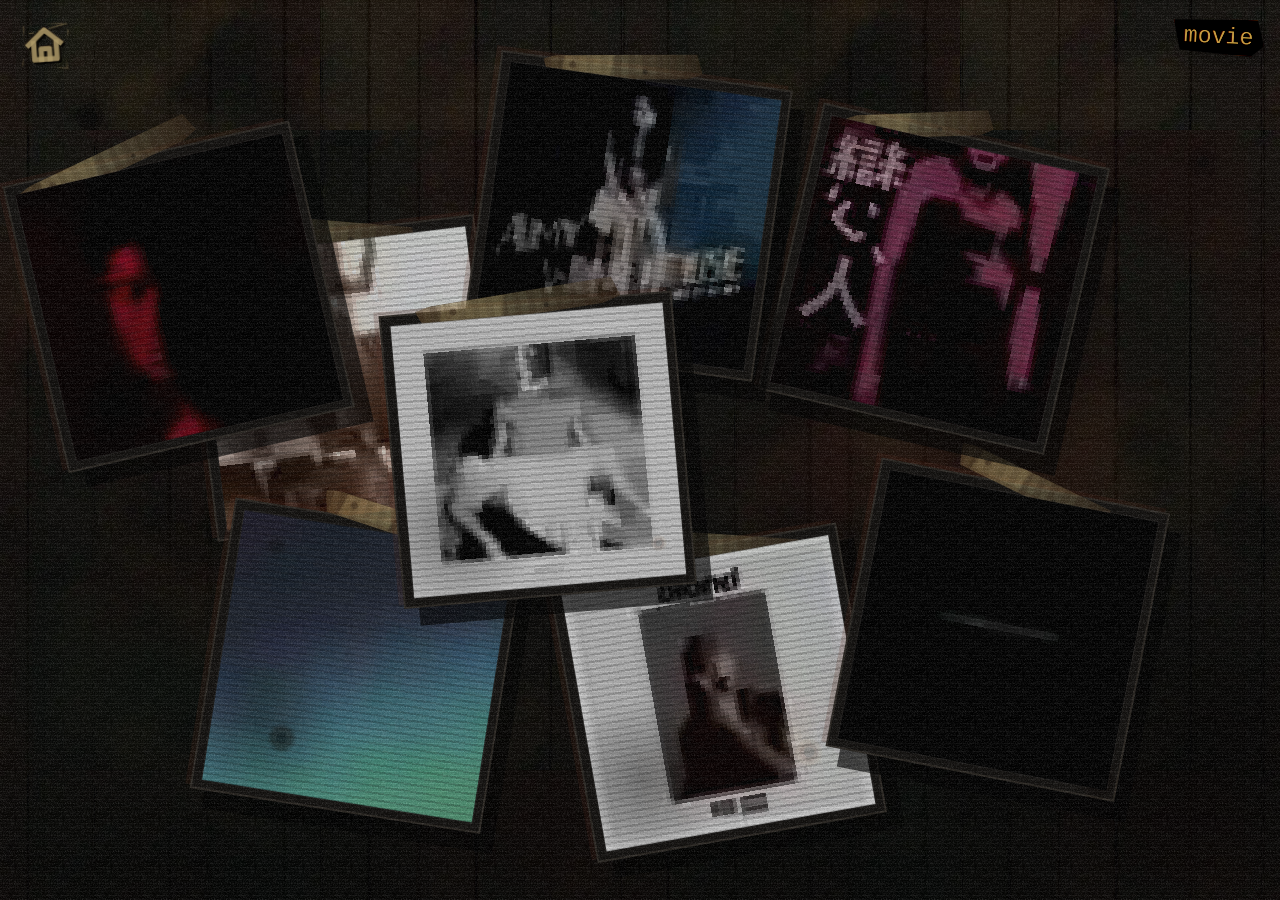
==== commit c62f1fc7: "Restore music home button" ====
--- a/index.html
+++ b/index.html
@@ -11,6 +11,13 @@
     <link rel="stylesheet" href="styles.css" />
   </head>
   <body>
+    <a class="home-link" href="https://github.com/jungbinary" aria-label="jungbinary github home">
+      <svg aria-hidden="true" viewBox="0 0 32 32">
+        <path d="M5 15.5 16 6l11 9.5" />
+        <path d="M8.5 14.5v11h15v-11" />
+        <path d="M13.2 25.5v-7h5.6v7" />
+      </svg>
+    </a>
     <a class="next-link" href="movie.html">movie</a>
 
     <main class="archive-floor" id="archiveFloor">
--- a/styles.css
+++ b/styles.css
@@ -513,7 +513,7 @@
 }
 
 .movie-page {
-  overflow: auto;
+  overflow: hidden;
 }
 
 .movie-floor {
@@ -608,7 +608,7 @@
 }
 
 .poster-card-blade {
-  top: 6%;
+  top: 3%;
   left: -2%;
   z-index: 5;
   --poster-rotate: -7deg;
@@ -616,7 +616,7 @@
 }
 
 .poster-card-matrix {
-  top: 8%;
+  top: 5%;
   left: 43%;
   z-index: 4;
   --poster-rotate: 11deg;
@@ -624,7 +624,7 @@
 }
 
 .poster-card-alien {
-  top: 13%;
+  top: 10%;
   left: 72%;
   z-index: 6;
   --poster-rotate: -3deg;
@@ -632,7 +632,7 @@
 }
 
 .poster-card-dune {
-  top: 30%;
+  top: 25%;
   left: 30%;
   z-index: 8;
   --poster-rotate: -5deg;
@@ -763,6 +763,10 @@
     overflow: auto;
   }
 
+  .movie-page {
+    overflow: auto;
+  }
+
   .archive-floor {
     min-height: 2600px;
   }
@@ -837,22 +841,22 @@
   }
 
   .poster-card-blade {
-    top: 3%;
+    top: 2%;
     left: 4%;
   }
 
   .poster-card-matrix {
-    top: 26%;
+    top: 23%;
     left: 31%;
   }
 
   .poster-card-alien {
-    top: 72%;
+    top: 67%;
     left: 8%;
   }
 
   .poster-card-dune {
-    top: 49%;
+    top: 45%;
     left: 31%;
   }
 
